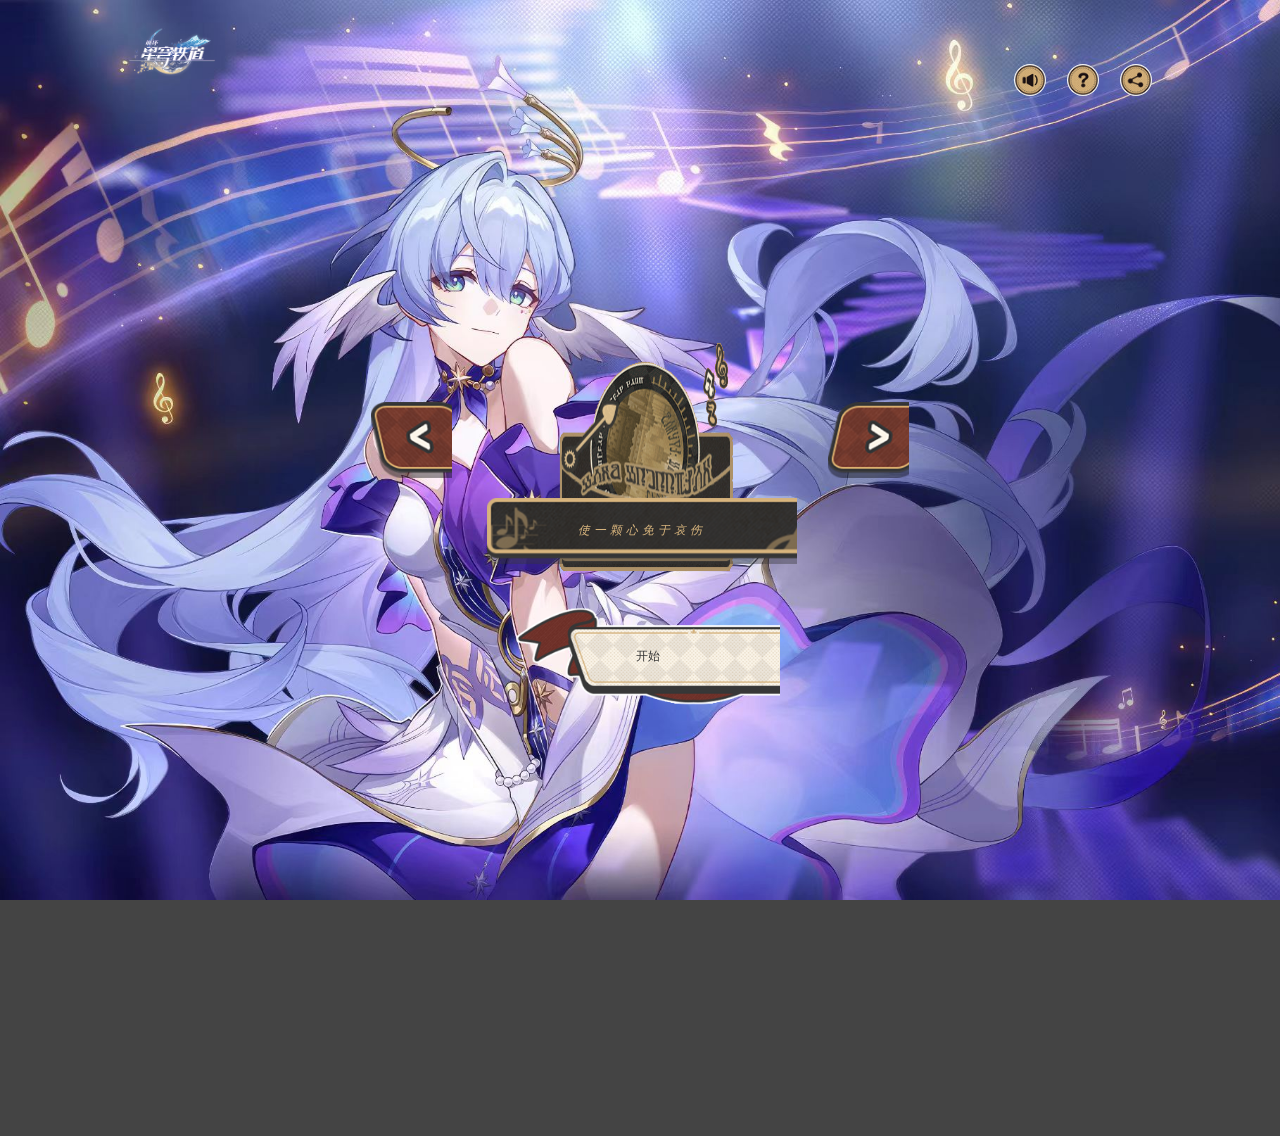
==== index-main.html @ 9a7958be "Add files via upload" ====
<!DOCTYPE html>
<html>
<head>
    <meta charset="UTF-8">
    <meta name="viewport" content="width=device-width, user-scalable=no, initial-scale=1.0, maximum-scale=1.0, minimum-scale=1.0">
    <title>Document</title>
    <style type="text/css">
        * {
            /*初始化样式*/
            margin: 0;
            padding: 0;
        }
        body,html{
            -webkit-touch-callout:none;
            -webkit-user-select:none;
            -khtml-user-select:none;
            -moz-user-select:none;
            -ms-user-select:none;
            /* pointer-events: none; */
            user-select:none;
            -o-user-select:none;
            -webkit-tap-highlight-color:rgba(0,0,0,0);
        }
        html {
            /*用于 获取 屏幕的可视宽高*/
            width: 100%;
            height: 100%;
            overflow: hidden;
        }
        body {
            /*让 body 初始 width 和 height 就 等于 页面可视区域的 宽高*/
            position: fixed;
            left: 0;
            top: 0;
            width: 100%;
            height: 100%;
            /*用于 测试的 样式*/
            background-color: #444;
            color: #FFF;
            letter-spacing: 4px;
            font-size: 1.9rem;
            background-image: url(img/横屏.jpg);
            background-size: cover;
        }
        .first-box {
            width: 100%;
            height: 100%;
        }
        .header {
            display: flex;
            justify-content: space-between;
            width: 80%;
            height: 12%;
            margin: 0 auto;
            margin-top: 2%;
        }
        .header-left img{
            width: 45%;
        }
        .header-right {
            display: flex;
            justify-content: center;
            align-items: center;
        }
        .btn1, .btn2, .btn3 {
            background-size: cover;
            width: 2rem;
            height: 2rem;
            border-radius: 50%;
            border: none;
            outline: none;
            cursor: pointer;
            margin-left: 1.3rem;
        }
        .btn1 {
            background-image: url(img/声音.png);
        }
        .btn2 {
            background-image: url(img/疑问.png);
        }
        .btn3 {
            background-image: url(img/分享.png);
        }
        .main {
            width: 100%;
            height: 90%;
        }
        .start {
            display: flex;
            justify-content: center;
            flex-direction: column;
            align-items: center;
            width: 30%;
            height: 47%;
            margin: 0 auto;
            margin-top: 15%;
        }
        .choice-box {
            width: 100%;
            height: 85%;
            display: flex;
            justify-content:space-between; 
        }
        .tip-left, .tip-right {
            position: relative;
            height: 27%;
            width: 22%;
            margin-top: 20%;
            cursor: pointer;
        }
        .tip-left {
            background-image: url(img/index/3.png);
            background-size: cover;
            left: -20%;
        }
        .tip-right {
            background-image: url(img/index/4.png);
            background-size: cover;
            right: -20%;
        }
        .lunbo {
            width: 60%;
            height: 90%;
        }
        .lunbo img {
            position: relative;
            width: 80%;
            height: 100%;
            left: 12%;
        }
        .lunboimg {
            position: relative;
            background-image: url(img/index/1.png);
            background-size: cover;
            overflow: hidden;
            width: 140%;
            height: 26%;
            top: -35%;
            left: -19%;
            box-shadow: 60px teal;
            color: #d5b27c;
            font-size: .73rem;
            font-style: italic;
            text-align: center;
            display: flex;
            justify-content: center;
            align-items: center;
            line-height: 28%;
        }
        .btn-start {
            position: relative;
            width: 69%;
            height: 30%;
            background-image: url(img/index/5.png);
            background-color: transparent;
            background-size: cover;
            border: none;
            outline: none;
            left: 2%;
            color: #373737;
            font-weight: 500;
            font-size: .73rem;
        }
        @media screen and (orientation:portrait) {
            /*竖屏样式*/
            body {
                transform-origin: 0 0;
                transform: rotateZ(90deg) translateY(-100%);
            }
        }
      </style>
</head>
<body>
    <audio id="audio" preload="auto" loop="loop" autoplay="autoplay" src="audio/知更鸟 _ HOYO-MiX _ Chevy - 使一颗心免于哀伤.mp3"></audio>
    <div class="first-box">
        <div class="header">
            <div class="header-left">
                <img src="img/index/logo.png" alt="">
            </div>
            <div class="header-right">
                <button id="btn1" class="btn1"></button>
                <button class="btn2"></button>
                <button class="btn3"></button>
            </div>
        </div>
        <div class="main">
            <div class="start">
                <div class="choice-box">
                    <div id="tip-left" class="tip-left"></div>
                    <div class="lunbo">
                        <img id="img" src="img/index/1.gif" alt="">
                        <div id="lunboimg" class="lunboimg">使一颗心免于哀伤</div>
                    </div>
                    <div id="tip-right" class="tip-right"></div>
                </div>
                <button class="btn-start">开始</button>
            </div>
        </div>
    </div>
</body>

<script>
    window.onload = function () {
        function resize() {
            var body = document.getElementsByTagName('body')[0];
            var html = document.getElementsByTagName('html')[0];
            var width = html.clientWidth;
            var height =  html.clientHeight;
            var max = width > height ? width : height;
            var min = width > height ? height : width;
            body.style.width = max + "px";
            body.style.height = min + "px";
        }
      resize();
      window.addEventListener("resize", resize)
    }

    var btn1 = document.getElementById('btn1');
    var sound = 1;
    btn1.onclick = function () {
        sound ++;
        if(sound % 2 == 0){
            btn1.style.backgroundImage = 'url(img/静音.png)';
            audio.muted = true;
            audio.pause();
        }else{
            btn1.style.backgroundImage = 'url(img/声音.png)';
            audio.muted = false;
            audio.play();
        }
    }

    var img = document.getElementById('img');
    var tipLeft = document.getElementById('tip-left');
    var tipRight = document.getElementById('tip-right');
    var lunboImg = document.getElementById('lunboimg');
    var audio = document.getElementById('audio');
    var index = 1;
    function show(){
        img.src = 'img/index/' + index + '.gif';
    }
    tipLeft.onclick = function () {
        if(index > 1){
            index--;
            show();
            if(index == 1){
                lunboImg.innerHTML = '使一颗心免于哀伤';
                audio.src = 'audio/知更鸟 _ HOYO-MiX _ Chevy - 使一颗心免于哀伤.mp3';
            }else {
                lunboImg.innerHTML = '在银河中孤独摇摆';
                audio.src = 'audio/知更鸟 _ HOYO-MiX _ Chevy - 在银河中孤独摇摆.mp3';
            }
        }else{
            index = 2;
            show();
            if(index == 2){
                lunboImg.innerHTML = '在银河中孤独摇摆';
                audio.src = 'audio/知更鸟 _ HOYO-MiX _ Chevy - 在银河中孤独摇摆.mp3';
            }else {
                lunboImg.innerHTML = '使一颗心免于哀伤';
                audio.src = 'audio/知更鸟 _ HOYO-MiX _ Chevy - 使一颗心免于哀伤.mp3';
            }
        }
    }
    tipRight.onclick = function () {
        if(index < 2){
            index++;
            show();
            if(index == 2){
                lunboImg.innerHTML = '在银河中孤独摇摆';
                audio.src = 'audio/知更鸟 _ HOYO-MiX _ Chevy - 在银河中孤独摇摆.mp3';
            }else {
                lunboImg.innerHTML = '使一颗心免于哀伤';
                audio.src = 'audio/知更鸟 _ HOYO-MiX _ Chevy - 使一颗心免于哀伤.mp3';
            }
        }else{
            index = 1;
            show();
            if(index == 1){
                lunboImg.innerHTML = '使一颗心免于哀伤';
                audio.src = 'audio/知更鸟 _ HOYO-MiX _ Chevy - 使一颗心免于哀伤.mp3';
            }else {
                lunboImg.innerHTML = '在银河中孤独摇摆';
                audio.src = 'audio/知更鸟 _ HOYO-MiX _ Chevy - 在银河中孤独摇摆.mp3';
            }
        }
    }
</script>
</html>
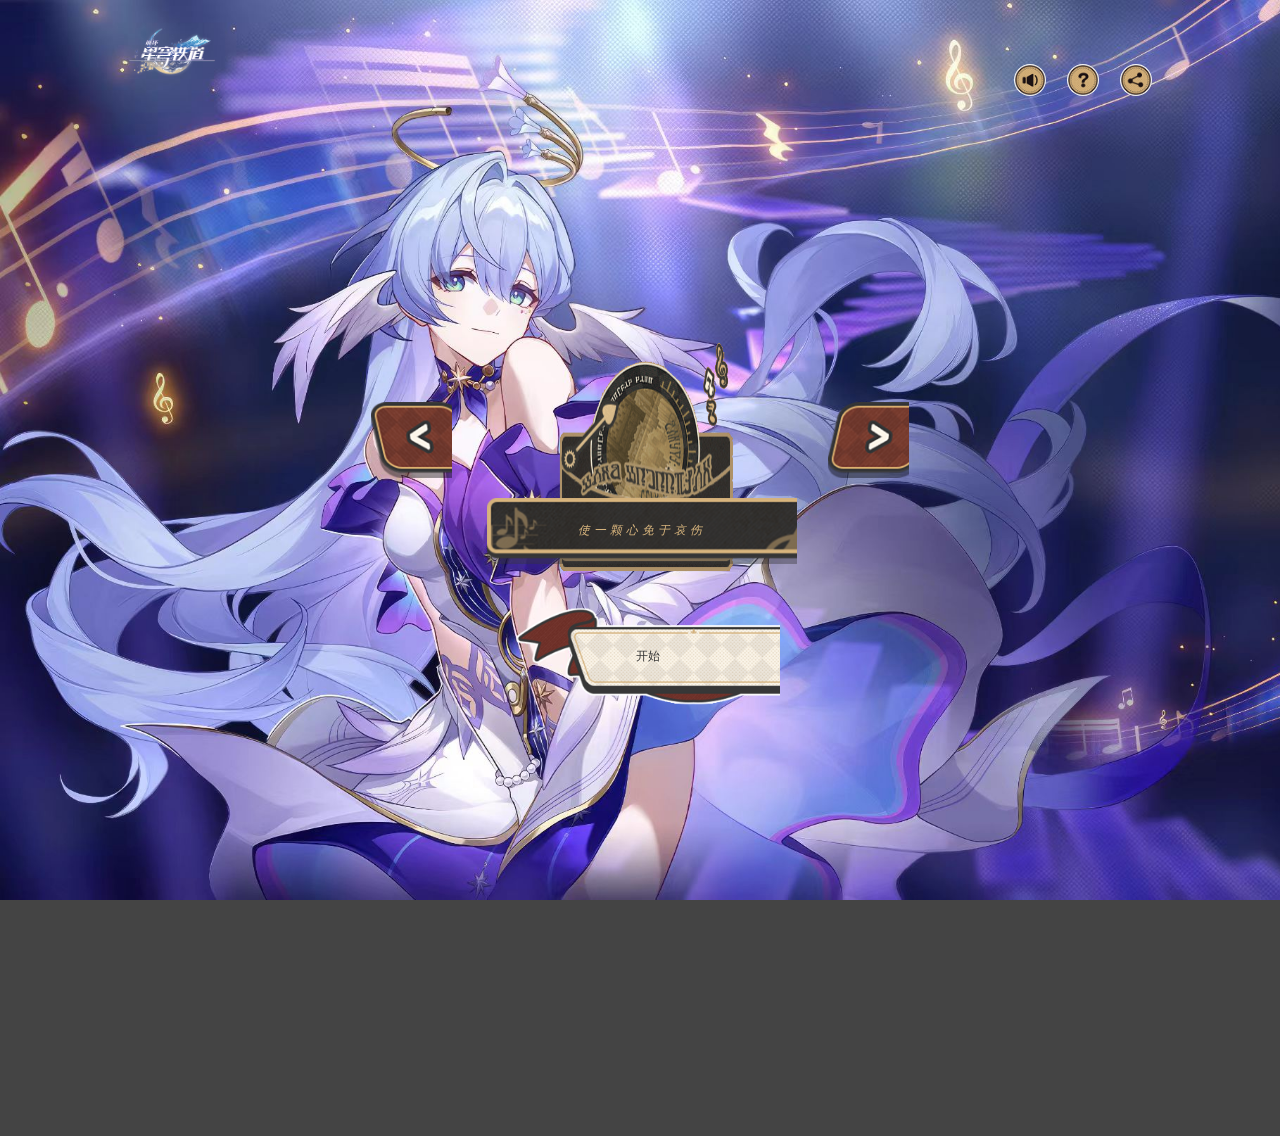
==== commit 1b9018ad: "Update index-main.html" ====
--- a/index-main.html
+++ b/index-main.html
@@ -166,6 +166,8 @@
             body {
                 transform-origin: 0 0;
                 transform: rotateZ(90deg) translateY(-100%);
+                background-image: url(img/竖屏.jpg);
+                background-size: cover;
             }
         }
       </style>
@@ -286,4 +288,4 @@
         }
     }
 </script>
-</html>+</html>
